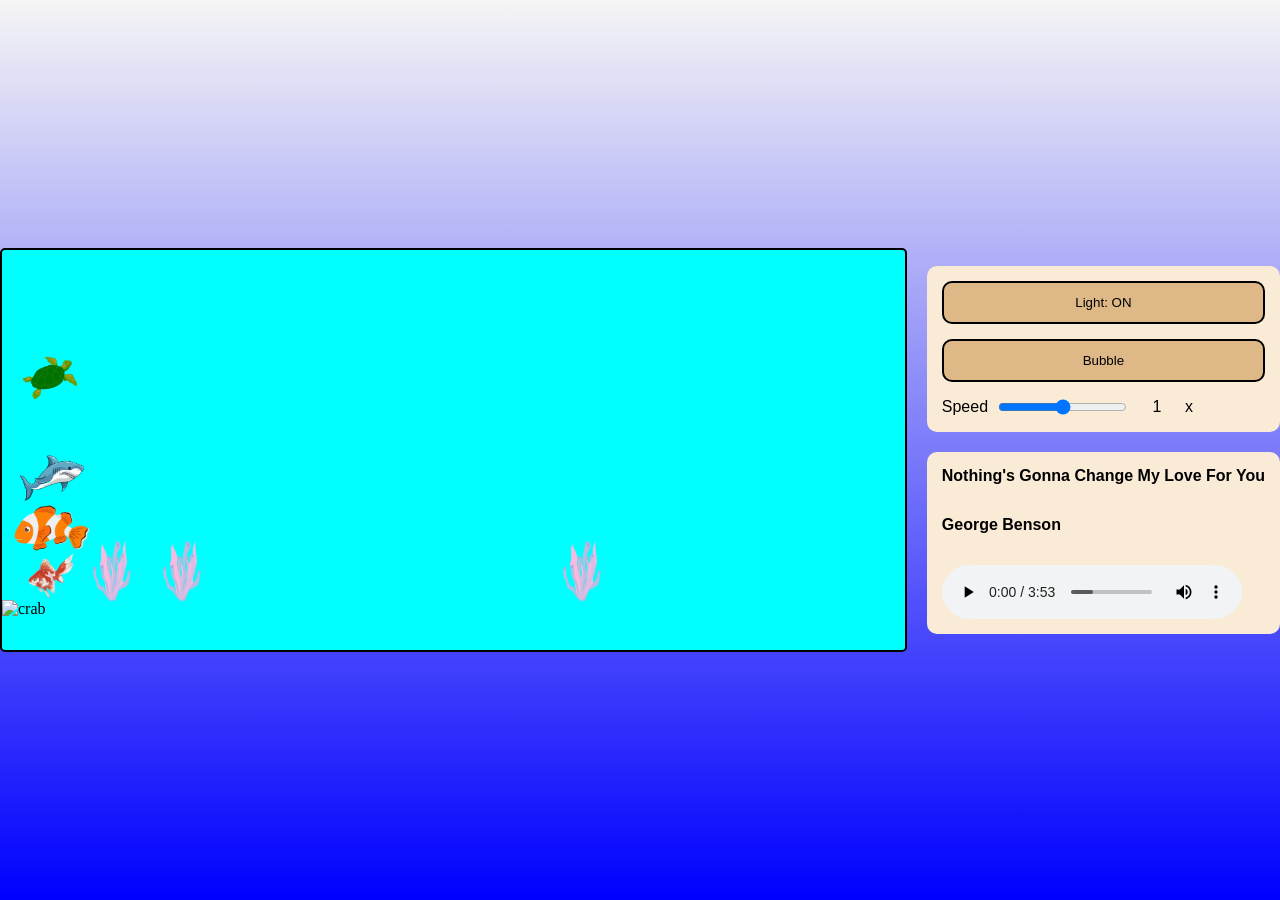
==== hoca.html @ de84e462 "modify" ====
<!DOCTYPE html>
<html lang="en">

<head>
  <meta charset="UTF-8">
  <meta name="viewport" content="width=device-width, initial-scale=1.0">

  <title>Aquarium</title>
  <style>
    body {
      display: flex;
      flex-direction: row;
      background: linear-gradient(whitesmoke, blue);
      min-height: 100vh;
      margin: 0;
    }

    .wrapper {
      display: flex;
      width: 100%;
      height: 100vh;
      align-items: center;
      justify-content: center;
    }

    #aquarium {
      position: relative;
      background-color: aqua;
      border: 2px solid black;
      border-radius: 5px;
      width: 600px;
      height: 400px;
      overflow: hidden;
      flex: 3;
      background-image: url("image/aquarium.jpg");
      background-size: cover;
      background-position: center;
      filter: brightness(1);
      transition: filter 0.5s;
    }

    .fish {
      position: absolute;
      animation-timing-function: linear;
      animation-iteration-count: infinite;
    }

    .fish img {
      width: 100px;
      height: auto;
    }


    @keyframes turtle {
      0% {
        left: 10px;
        top: 80px;
        transform: rotate(0deg) scaleX(1);
      }

      20% {
        left: 200px;
        top: 40px;
        transform: rotate(15deg) scaleX(1);
      }

      40% {
        left: 450px;
        top: 120px;
        transform: rotate(-5deg) scaleX(1);
      }

      60% {
        left: 380px;
        top: 300px;
        transform: rotate(-20deg) scaleX(-1);
      }

      80% {
        left: 100px;
        top: 260px;
        transform: rotate(10deg) scaleX(-1);
      }

      100% {
        left: 10px;
        top: 80px;
        transform: rotate(0deg) scaleX(1);
      }
    }



    @keyframes crab {
      0% {
        left: 0;
        bottom: 5px;
        transform: rotate(0deg) scaleX(1);
      }

      50% {
        left: 800px;
        bottom: 5px;
        transform: rotate(-10deg) scaleX(1);
      }

      100% {
        left: 0;
        bottom: 5px;
        transform: rotate(0deg) scaleX(1);
      }
    }

    @keyframes shark {
      0% {
        left: -50px;
        top: 100px;
        transform: rotate(0deg) scaleX(1);
      }

      15% {
        left: 300px;
        top: 20px;
        transform: rotate(10deg) scaleX(1);
      }

      35% {
        left: 750px;
        top: 140px;
        transform: rotate(20deg) scaleX(1);
      }

      55% {
        left: 650px;
        top: 350px;
        transform: rotate(-10deg) scaleX(-1);
      }

      75% {
        left: 200px;
        top: 300px;
        transform: rotate(-20deg) scaleX(-1);
      }

      100% {
        left: -50px;
        top: 100px;
        transform: rotate(0deg) scaleX(1);
      }
    }



    @keyframes goldfish {
      0% {
        left: 0px;
        top: 200px;
        transform: rotate(0deg) scaleX(-1);
      }

      20% {
        left: 250px;
        top: 240px;
        transform: rotate(15deg) scaleX(-1);
      }

      40% {
        left: 600px;
        top: 180px;
        transform: rotate(-10deg) scaleX(-1);
      }

      60% {
        left: 500px;
        top: 320px;
        transform: rotate(20deg) scaleX(1);
      }

      80% {
        left: 100px;
        top: 350px;
        transform: rotate(-5deg) scaleX(1);
      }

      100% {
        left: 0px;
        top: 200px;
        transform: rotate(0deg) scaleX(-1);
      }
    }



    @keyframes clownfish {
      0% {
        left: 20px;
        top: 60px;
        transform: rotate(0deg) scaleX(-1);
      }

      25% {
        left: 500px;
        top: 80px;
        transform: rotate(20deg) scaleX(-1);
      }

      50% {
        left: 700px;
        top: 200px;
        transform: rotate(-5deg) scaleX(1);
      }

      75% {
        left: 350px;
        top: 330px;
        transform: rotate(-15deg) scaleX(1);
      }

      100% {
        left: 20px;
        top: 60px;
        transform: rotate(0deg) scaleX(-1);
      }
    }



    .seaweed {
      position: absolute;
      bottom: 0;
      animation: wave 3s ease-in-out infinite alternate;
    }

    .seaweed img {
      width: 160px;
      height: 150px;
    }

    @keyframes wave {
      0% {
        transform: rotate(-5deg) translateX(0px);
      }

      25% {
        transform: rotate(3deg) translateX(2px);
      }

      50% {
        transform: rotate(-3deg) translateX(-2px);
      }

      75% {
        transform: rotate(4deg) translateX(1px);
      }

      100% {
        transform: rotate(-5deg) translateX(0px);
      }
    }


    .bubble {
      position: absolute;
      bottom: 0;
      animation: rise 5s linear infinite;
      opacity: 1;
      filter: drop-shadow(0 0 2px rgba(0, 0, 0, 0.2));
    }

    @keyframes rise {
      0% {
        transform: translateY(0) scale(1);
        opacity: 0.9;
      }

      100% {
        transform: translateY(-420px) scale(0.6);
        opacity: 0;
      }
    }

    .controller {
      display: flex;
      flex-direction: column;
      background-color: antiquewhite;
      padding: 15px;
      border-radius: 10px;
      margin-left: 20px;
      gap: 15px;
      height: fit-content;
    }

    .controller-wrapper {
      font-family: sans-serif;
      display: flex;
      flex-direction: column;
      gap: 20px;
      width: fit-content;
    }

    .button {
      background-color: burlywood;
      padding: 12px 18px;
      border: solid black 2px;
      border-radius: 10px;
      cursor: pointer;
    }

    .button:hover {
      background-color: rgb(245, 209, 162);
    }

    .speed-row {
      display: flex;
      align-items: center;
      gap: 8px;
    }

    .music-player {
      display: flex;
      width: 350px;
      padding: 20px;
      border-radius: 15px;
      background: antiquewhite;
      color: rgb(0, 0, 0);
      font-family: sans-serif;
      box-shadow: 0 4px 12px rgba(0, 0, 0, 0.4);
    }

    .music-info h3 {
      margin: 0;
      font-size: 20px;
    }

    .music-info p {
      margin: 5px 0 15px;
      opacity: 0.7;
    }

    .controls {
      display: flex;
      align-items: center;
      gap: 10px;
    }
  </style>
</head>

<body>
  <div class="wrapper">
    <div id="aquarium">
      <div class="seaweed" style="left: 30px;"><img src="hoca/image/seaweed.png" alt="seaweed"></div>
      <div class="seaweed" style="left: 100px;"><img src="hoca/image/seaweed.png" alt="seaweed"></div>
      <div class="seaweed" style="left: 500px;"><img src="hoca/image/seaweed.png" alt="seaweed"></div>
      <div class="fish" id="shark" style="top: 200px; animation-name: shark; animation-duration: 20s;">
        <img src="hoca/image/shark.png" alt="shark">
      </div>
      <div class="fish" id="turtle" style="top: 100px; animation-name: turtle; animation-duration: 30s;">
        <img src="hoca/image/turtle.png" alt="turtle">
      </div>
      <div class="fish" id="clownfish" style="top: 250px; animation-name: clownfish; animation-duration: 24s;">
        <img src="hoca/image/clownfish.png" alt="clownfish">
      </div>
      <div class="fish" id="goldfish" style="top: 300px; animation-name: goldfish; animation-duration: 36s;">
        <img src="hoca/image/goldfish.png" alt="goldfish">
      </div>
      <div class="fish" id="crab" style="top: 350px; animation-name: crab; animation-duration: 40s;">
        <img src="hoca/image/crab.png" alt="crab">
      </div>
    </div>
    <div class="controller-wrapper">

      <div class="controller">
        <button id="lightBtn" class="button">Light: ON</button>
        <button id="bubbleBtn" class="button">Bubble</button>
        <div class="speed-row">
          <label for="speed">Speed</label>
          <input id="speed" type="range" min="0.5" max="1.5" value="1" step="0.25">
          <span id="speedValue" style="width:40px; text-align:center">1</span>x
        </div>
      </div>

      <div class="controller">
        <strong>Nothing's Gonna Change My Love For You</strong>
        <p><strong>George Benson</strong></p>
        <audio src="hoca/music/George Benson - Nothing's Gonna Change My Love For You.mp3" controls></audio>
      </div>

    </div>
  </div>

  <script>
    const aquarium = document.getElementById("aquarium");
    const lightBtn = document.getElementById("lightBtn");
    const bubbleBtn = document.getElementById("bubbleBtn");
    const slider = document.getElementById("speed");
    const label = document.getElementById("speedValue");
    const fishes = document.querySelectorAll(".fish");

    const baseDurations = {
      shark: 20,
      turtle: 35,
      clownfish: 24,
      goldfish: 36,
      crab: 40
    };

    let lightOn = true;
    lightBtn.onclick = () => {
      lightOn = !lightOn;
      aquarium.style.filter = lightOn ? "brightness(1)" : "brightness(0.5)";
      lightBtn.textContent = lightOn ? "Light: ON" : "Light: OFF";
    };

    slider.addEventListener("input", function () {
      const speed = parseFloat(this.value);
      label.textContent = speed;
      fishes.forEach(fish => {
        const id = fish.id;
        const base = baseDurations[id] || 20;
        fish.style.animationDuration = (base / speed) + "s";
      });
    });

    let bubbleOn = false;
    bubbleBtn.onclick = () => {
      bubbleOn = !bubbleOn;
      bubbleBtn.textContent = bubbleOn ? "Bubble: ON" : "Bubble: OFF";

      if (bubbleOn) {
        const bubbleInterval = setInterval(() => {
          if (!bubbleOn) { clearInterval(bubbleInterval); return; }
          const bubble = document.createElement("img");
          bubble.src = "image/bubble.png";
          bubble.className = "bubble";
          bubble.style.left = Math.random() * 550 + "px";
          const size = Math.random() * 25 + 15;
          bubble.style.width = size + "px";
          bubble.style.animationDuration = (3 + Math.random() * 3) + "s";
          aquarium.appendChild(bubble);
          setTimeout(() => bubble.remove(), 5000);
        }, 400);
      }
    };
  </script>
</body>

</html>
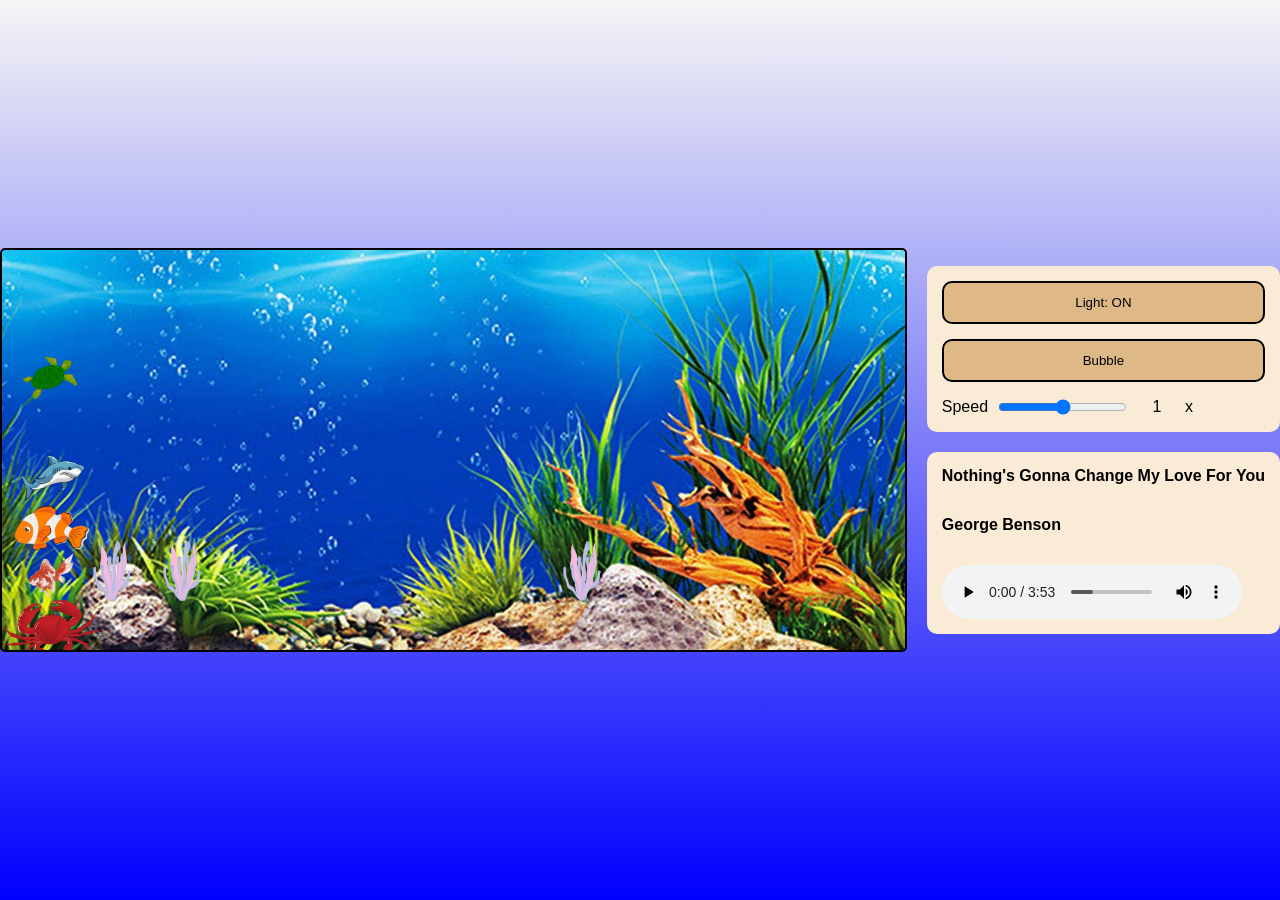
==== commit d8f36dd2: "Update image paths to use 'hoca' directory" ====
--- a/hoca.html
+++ b/hoca.html
@@ -32,7 +32,7 @@
       height: 400px;
       overflow: hidden;
       flex: 3;
-      background-image: url("image/aquarium.jpg");
+      background-image: url("hoca/image/aquarium.jpg");
       background-size: cover;
       background-position: center;
       filter: brightness(1);
@@ -364,7 +364,7 @@
         <img src="hoca/image/goldfish.png" alt="goldfish">
       </div>
       <div class="fish" id="crab" style="top: 350px; animation-name: crab; animation-duration: 40s;">
-        <img src="hoca/image/crab.png" alt="crab">
+        <img src="hoca/image/Crab.png" alt="crab">
       </div>
     </div>
     <div class="controller-wrapper">
@@ -430,7 +430,7 @@
         const bubbleInterval = setInterval(() => {
           if (!bubbleOn) { clearInterval(bubbleInterval); return; }
           const bubble = document.createElement("img");
-          bubble.src = "image/bubble.png";
+          bubble.src = "hoca/image/bubble.png";
           bubble.className = "bubble";
           bubble.style.left = Math.random() * 550 + "px";
           const size = Math.random() * 25 + 15;
@@ -444,4 +444,4 @@
   </script>
 </body>
 
-</html>+</html>
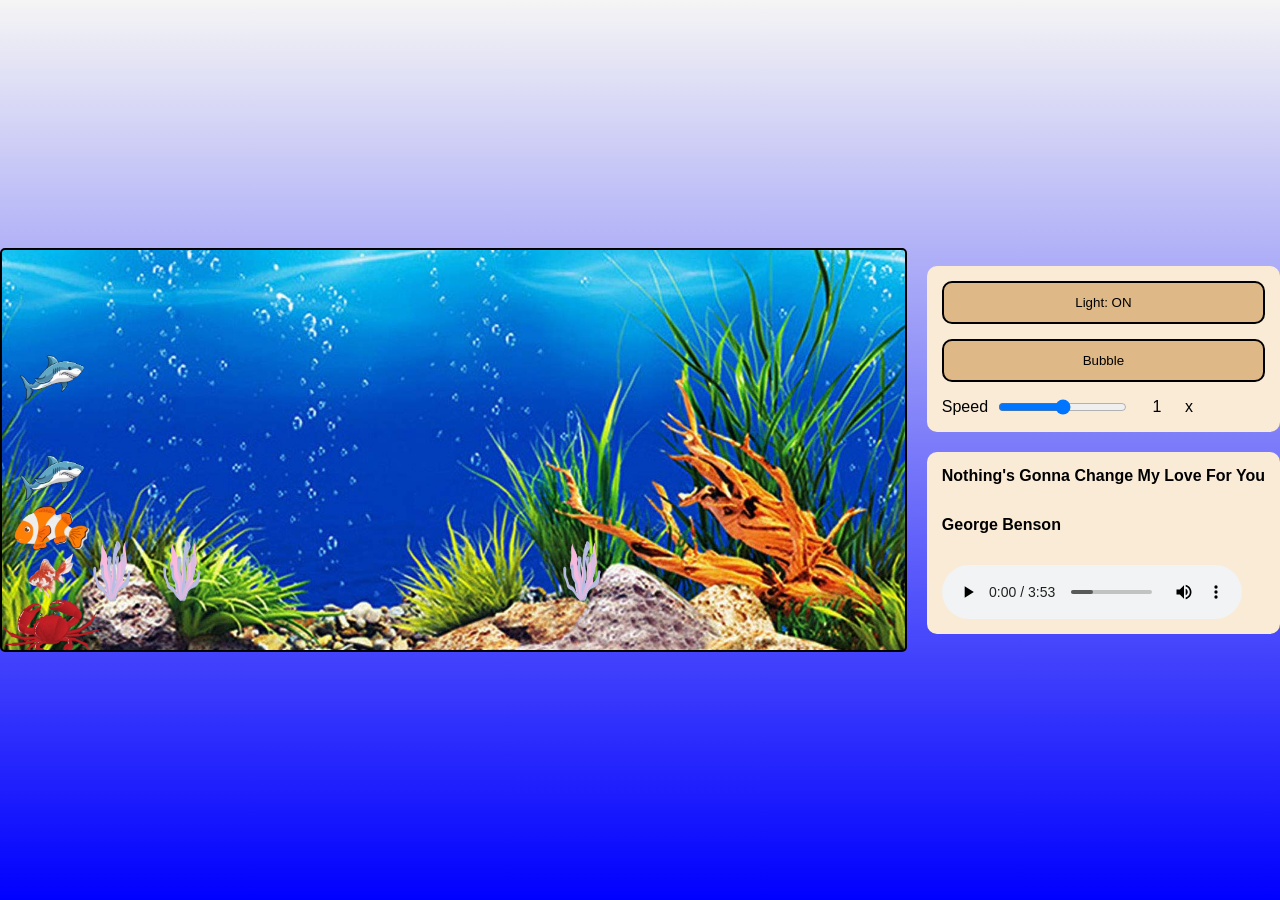
==== commit 29efecc6: "modify" ====
--- a/hoca.html
+++ b/hoca.html
@@ -32,7 +32,7 @@
       height: 400px;
       overflow: hidden;
       flex: 3;
-      background-image: url("hoca/image/aquarium.jpg");
+      background-image: url("image/aquarium.jpg");
       background-size: cover;
       background-position: center;
       filter: brightness(1);
@@ -348,23 +348,23 @@
 <body>
   <div class="wrapper">
     <div id="aquarium">
-      <div class="seaweed" style="left: 30px;"><img src="hoca/image/seaweed.png" alt="seaweed"></div>
-      <div class="seaweed" style="left: 100px;"><img src="hoca/image/seaweed.png" alt="seaweed"></div>
-      <div class="seaweed" style="left: 500px;"><img src="hoca/image/seaweed.png" alt="seaweed"></div>
+      <div class="seaweed" style="left: 30px;"><img src="image/seaweed.png" alt="seaweed"></div>
+      <div class="seaweed" style="left: 100px;"><img src="image/seaweed.png" alt="seaweed"></div>
+      <div class="seaweed" style="left: 500px;"><img src="image/seaweed.png" alt="seaweed"></div>
       <div class="fish" id="shark" style="top: 200px; animation-name: shark; animation-duration: 20s;">
-        <img src="hoca/image/shark.png" alt="shark">
+        <img src="image/shark.png" alt="shark">
       </div>
       <div class="fish" id="turtle" style="top: 100px; animation-name: turtle; animation-duration: 30s;">
-        <img src="hoca/image/turtle.png" alt="turtle">
+        <img src="image/shark.png" alt="turtle">
       </div>
       <div class="fish" id="clownfish" style="top: 250px; animation-name: clownfish; animation-duration: 24s;">
-        <img src="hoca/image/clownfish.png" alt="clownfish">
+        <img src="image/clownfish.png" alt="clownfish">
       </div>
       <div class="fish" id="goldfish" style="top: 300px; animation-name: goldfish; animation-duration: 36s;">
-        <img src="hoca/image/goldfish.png" alt="goldfish">
+        <img src="image/goldfish.png" alt="goldfish">
       </div>
       <div class="fish" id="crab" style="top: 350px; animation-name: crab; animation-duration: 40s;">
-        <img src="hoca/image/Crab.png" alt="crab">
+        <img src="image/Crab.png" alt="crab">
       </div>
     </div>
     <div class="controller-wrapper">
@@ -382,7 +382,7 @@
       <div class="controller">
         <strong>Nothing's Gonna Change My Love For You</strong>
         <p><strong>George Benson</strong></p>
-        <audio src="hoca/music/George Benson - Nothing's Gonna Change My Love For You.mp3" controls></audio>
+        <audio src="music/George Benson - Nothing's Gonna Change My Love For You.mp3" controls></audio>
       </div>
 
     </div>
@@ -430,7 +430,7 @@
         const bubbleInterval = setInterval(() => {
           if (!bubbleOn) { clearInterval(bubbleInterval); return; }
           const bubble = document.createElement("img");
-          bubble.src = "hoca/image/bubble.png";
+          bubble.src = "image/bubble.png";
           bubble.className = "bubble";
           bubble.style.left = Math.random() * 550 + "px";
           const size = Math.random() * 25 + 15;
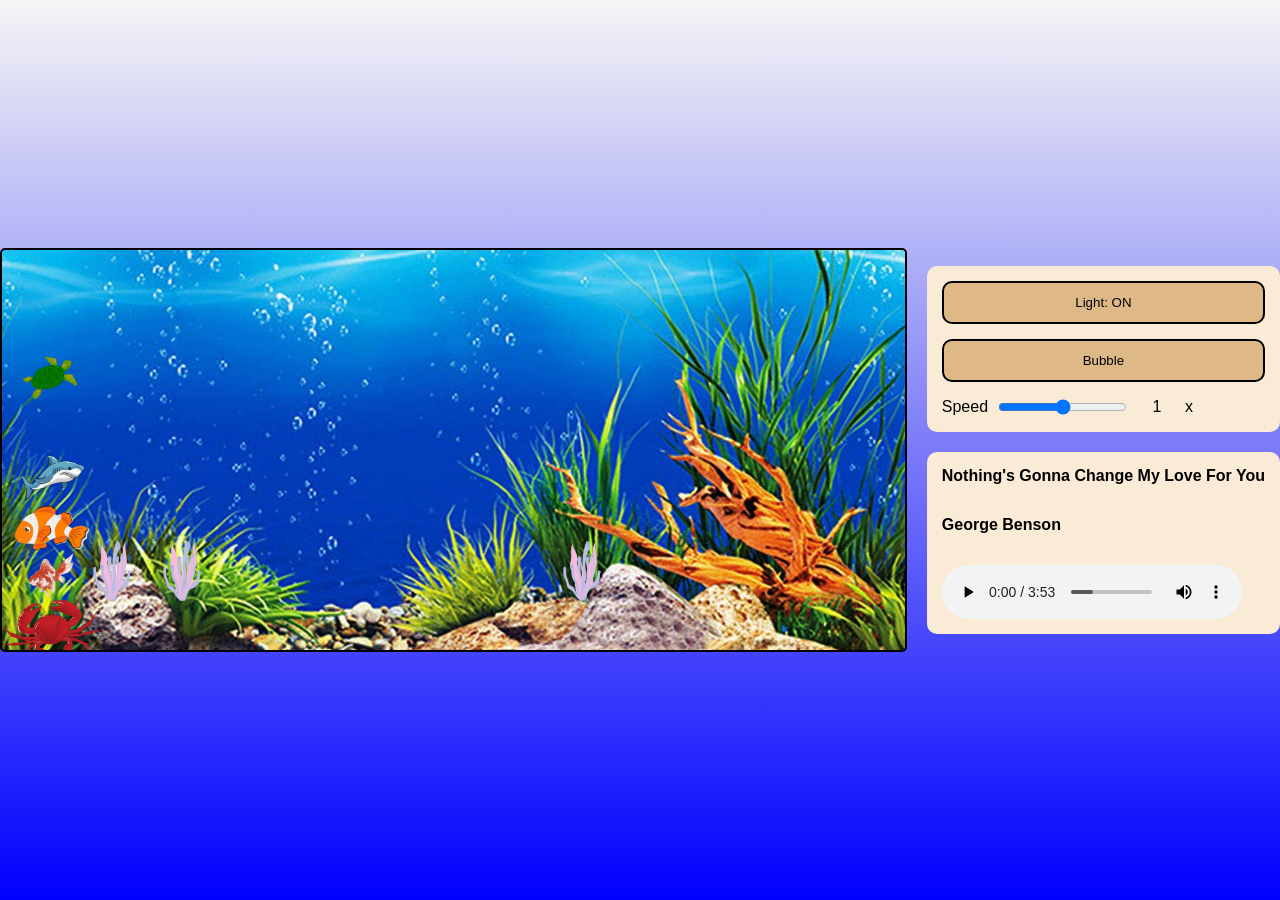
==== commit 190cf69a: "modify" ====
--- a/hoca.html
+++ b/hoca.html
@@ -355,7 +355,7 @@
         <img src="image/shark.png" alt="shark">
       </div>
       <div class="fish" id="turtle" style="top: 100px; animation-name: turtle; animation-duration: 30s;">
-        <img src="image/shark.png" alt="turtle">
+        <img src="image/turtle.png" alt="turtle">
       </div>
       <div class="fish" id="clownfish" style="top: 250px; animation-name: clownfish; animation-duration: 24s;">
         <img src="image/clownfish.png" alt="clownfish">
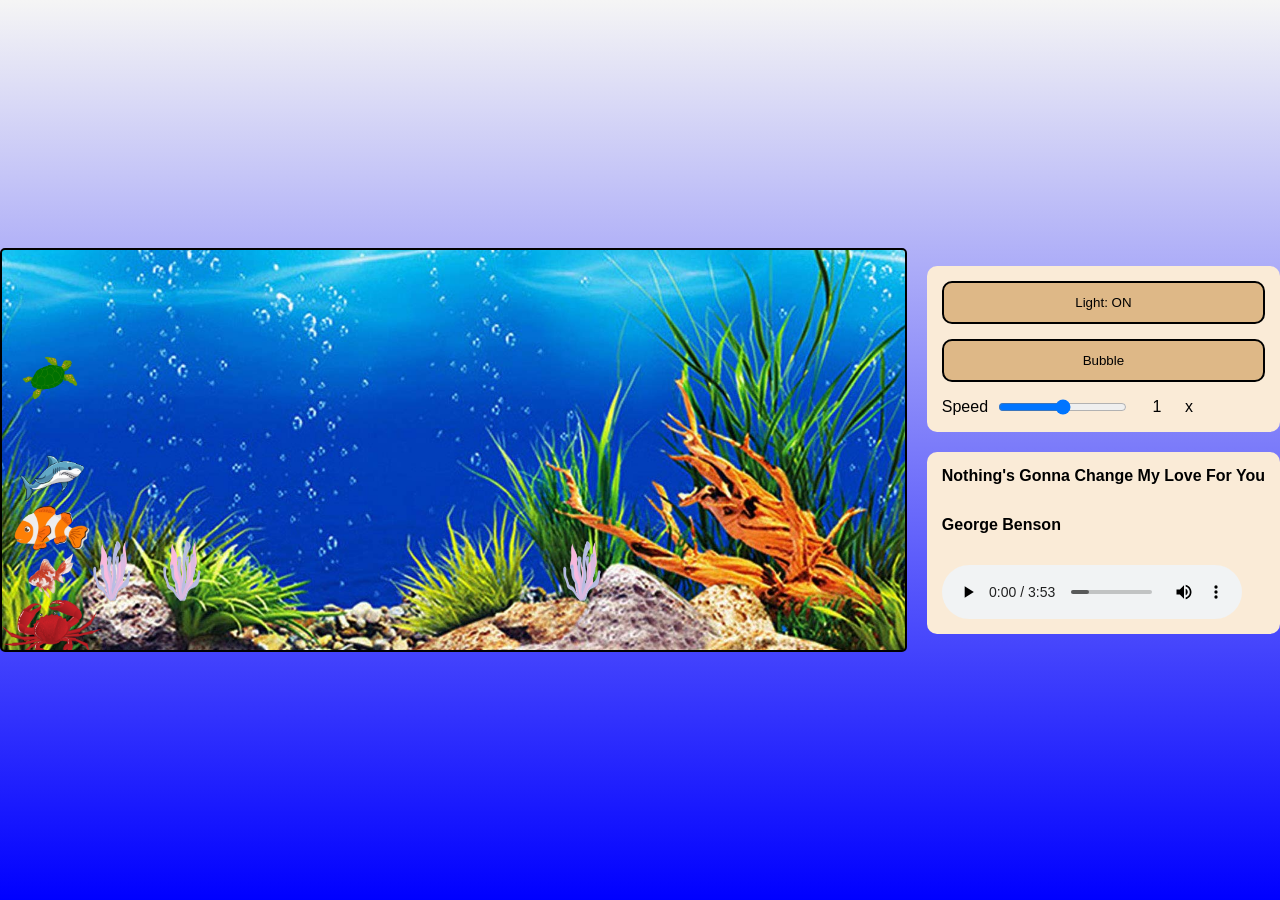
==== commit 31f416ca: "modify" ====
--- a/hoca.html
+++ b/hoca.html
@@ -355,7 +355,7 @@
         <img src="image/shark.png" alt="shark">
       </div>
       <div class="fish" id="turtle" style="top: 100px; animation-name: turtle; animation-duration: 30s;">
-        <img src="image/turtle.png" alt="turtle">
+        <img src="image/turtle2.png" alt="turtle">
       </div>
       <div class="fish" id="clownfish" style="top: 250px; animation-name: clownfish; animation-duration: 24s;">
         <img src="image/clownfish.png" alt="clownfish">
